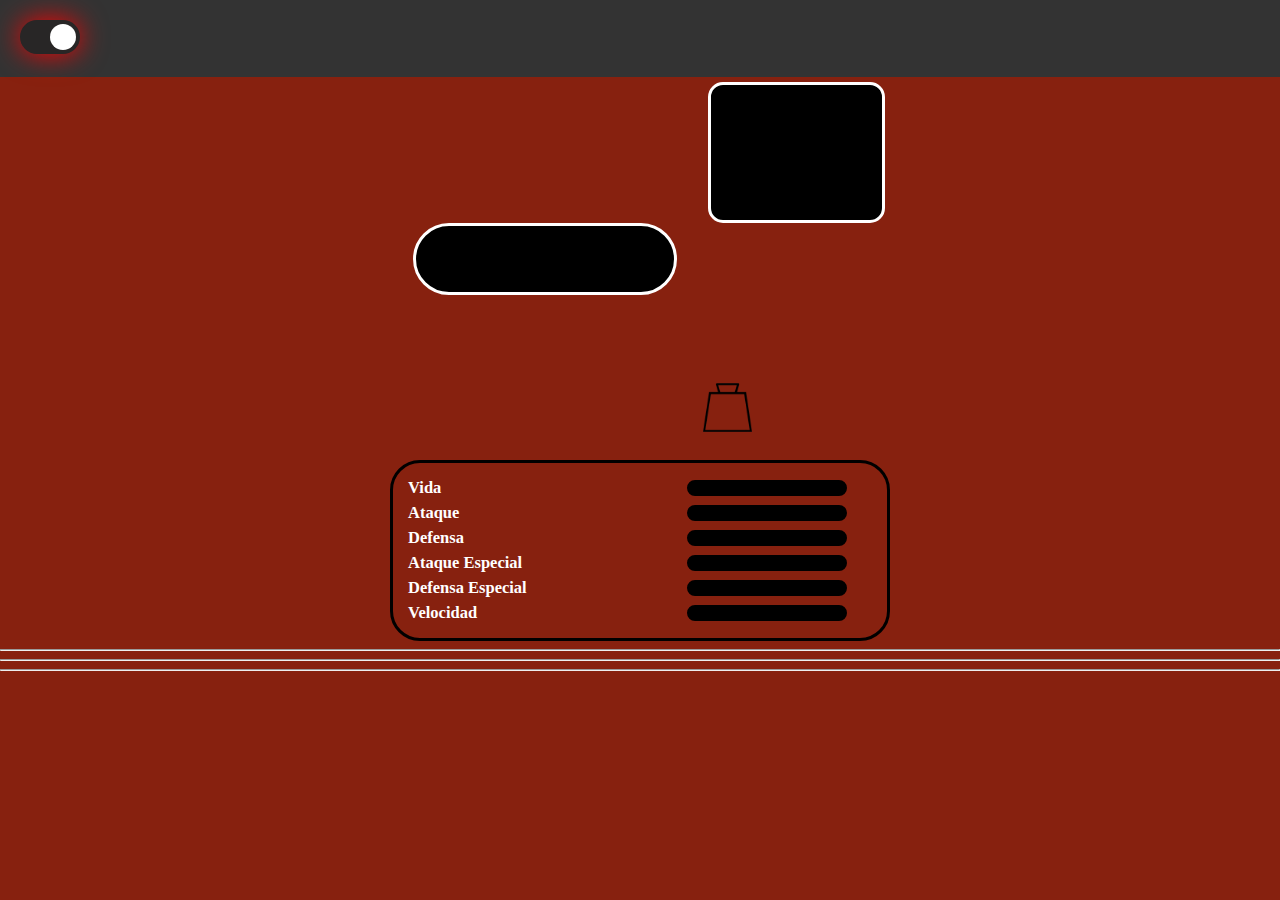
==== html/pokemon.html @ afe82864 "Moreeeee Csssss :))))" ====
<!DOCTYPE html>
<html>

<head>
    <meta charset="UTF-8">

    <link rel="stylesheet" href="../styles/common.css">
    <link rel="stylesheet" href="../styles/pokemondetails.css">
</head>

<body theme="light" onload="pokemonDetails()">

    <nav id="top-page">
        <label class="switch">
            <input type="checkbox" id="slide" onclick="callFunctions()">
            <span class="slider round"></span>
        </label>
    </nav>

    <div id="pokemon">
        <a href="../index.html" id="main-title">
            <h1 id="font-type"></h1>
        </a>

        <div id="pokemon-header">
            <div id="main-image" class="image"><img id="pokemonimage"></img></div>

            <div id="data">
                <div id="number"></div>
                <div class="types"></div>
                <div id="info">
                    <div id="kilos"></div>
                </div>
            </div>
        </div>

        <div id="stats">
            <div class="stats-name">Vida</div>
            <div class="stats-number"></div>
            <progress class="stats-progress" max="252"></progress>
            <div class="stats-name">Ataque</div>
            <div class="stats-number"></div>
            <progress class="stats-progress" max="252"></progress>
            <div class="stats-name">Defensa</div>
            <div class="stats-number"></div>
            <progress class="stats-progress" max="252"></progress>
            <div class="stats-name">Ataque Especial</div>
            <div class="stats-number"></div>
            <progress class="stats-progress" max="252"></progress>
            <div class="stats-name">Defensa Especial</div>
            <div class="stats-number"></div>
            <progress class="stats-progress" max="252"></progress>
            <div class="stats-name">Velocidad</div>
            <div class="stats-number"></div>
            <progress class="stats-progress" max="252"></progress>
        </div>
    </div>

    <hr>
    <hr>
    <hr>

    <div id="evolution-chain"></div>


    <div id="see-more">
        <div id="screen">
        </div>
    </div>


    <script src="../scripts/common.js" type="text/javascript"></script>
    <script src="../scripts/pokemondetails.js" type="text/javascript"></script>
</body>

</html>
---- styles/common.css ----
@font-face {
    font-family: 'Pokemon Solid';
    src: url('fonts/Pokemon Solid.ttf') format('truetype');
    font-style: normal;
    font-weight: normal;
}

body {
    margin: auto;
}

:root {
    --water: rgb(36, 129, 240);
    --bug: rgb(146, 162, 18);
    --dragon: rgb(79, 96, 226);
    --electric: rgb(250, 193, 0);
    --ghost: rgb(113, 63, 113);
    --fire: rgb(231, 35, 36);
    --ice: rgb(61, 217, 255);
    --fighting: rgb(255, 129, 0);
    --normal: rgb(160, 162, 160);
    --grass: rgb(61, 162, 36);
    --psychic: rgb(239, 63, 122);
    --rock: rgb(176, 171, 130);
    --ground: rgb(146, 80, 27);
    --poison: rgb(146, 63, 204);
    --flying: rgb(130, 186, 240);
    --fairy: rgb(239, 113, 240);
    --steel: rgb(96, 162, 185);
    --dark: rgb(80, 65, 63);

    --bold: 800;

    margin: 0;
}

body[theme="dark"] {
    --background-color: black;
    --text-color: white;
}

body[theme="light"] {
    --background-color: white;
    --text-color: black;
}

a {
    text-decoration: none;
    color: inherit;
}

#main-title {
    text-decoration: none;
}

#font-type {
    font-family: "Pokemon Solid";
    text-align: center;
    color: #FFCB05;
    text-shadow: -4px -4px 1px #184079, 4px 4px 1px #184079, -4px 4px 1px #184079, 4px -4px 1px #184079;
    font-size: 50px;
    letter-spacing: 5px;
    margin: 0;
}

body {
    /* background-color: var(--background-color); Lo comento de momento porque en teoría no queremos fondo negro */
    transition: all 1s ease-in-out;

}

.types {
    color: white;
    display: grid;
    justify-content: center;
}

.type {
    outline: auto black;
    border-radius: 25px;
    padding: 3px;
    /*-webkit-text-stroke: .5px black; */
    text-shadow: -1px 0 #000, 1px -1px 0 #000, -1px 1px 0 #000, 1px 1px 0 #000;
}

.image>img {
    width: 100%;
    height: auto;
}

img {
    vertical-align: middle;
}

.name:first-letter {
    text-transform: uppercase;
}

.poke {
    /*background-color: rgb(255, 255, 255); */
    text-align: center;
    padding: 10px;
    font-size: 1.5rem;
    border-radius: 55px;
    box-shadow: 0px 0px 10px black;
    width: 100%;
    height: 100%;
    color: var(--text-color);
    background-color: var(--background-color);
    transition: all 1s ease-in-out;
}

.poke:hover {
    position: relative;
}

.switch {
    position: absolute;
    /* right: 100px; */
    display: inline-block;
    width: 60px;
    height: 34px;
}

.switch input {
    opacity: 0;
    width: 0;
    height: 0;
}

.slider {
    position: absolute;
    cursor: pointer;
    top: 0;
    margin: 0;
    left: 0;
    right: 0;
    bottom: 0;
    background-color: #bfb2b2;
    background-image: url("https://cdn-icons-png.flaticon.com/512/7563/7563567.png");
    background-repeat: no-repeat;
    background-position: 35px;
    background-size: 25px;
    -webkit-transition: .4s;
    transition: .4s;
    filter: drop-shadow(0 0 14px rgb(124, 22, 117));
}

.slider:before {
    position: absolute;
    content: "";
    height: 26px;
    width: 26px;
    left: 4px;
    bottom: 4px;
    background-color: white;
    -webkit-transition: .4s;
    transition: .4s;
}

input:checked+.slider {
    /* background-color: #2196F3; */
    background-color: rgb(40, 38, 38);
    background-image: url("https://media-public.canva.com/n-Kh8/MAEHzPn-Kh8/1/t.png");
    background-repeat: no-repeat;
    background-position: 5px;
    background-size: 20px;
    filter: drop-shadow(0 0 14px red);

}

input:focus+.slider {
    box-shadow: 0 0 1px #2196F3;
}

input:checked+.slider:before {
    -webkit-transform: translateX(26px);
    -ms-transform: translateX(26px);
    transform: translateX(26px);
}

/* Rounded sliders */
.slider.round {
    border-radius: 34px;
}

.slider.round:before {
    border-radius: 50%;
}

ul {
    padding-inline: 0;
    margin-block: 0;
}

::-webkit-scrollbar {
    width: 1vw;
    margin: 0;
}

::-webkit-scrollbar-track {
    background-color: rgb(43, 43, 43);
}

::-webkit-scrollbar-thumb {
    background-color: #494646;
    border-radius: 15px;
}

::-webkit-scrollbar-thumb:hover {
    background-color: #716e6e;
}
---- styles/pokemondetails.css ----
body {
    background-color: rgb(135, 33, 15);
}

#top-page {
    background-color: #333;
    display: flex;
    align-items: center;
    justify-content: space-between;
    background-color: #333;
    padding: 20px;
    padding-bottom: 57px;
    align-items: flex-start;
}

#pokemon {
    margin: auto;
    max-width: 500px;
}

#evolution-chain {
    display: none;
    grid-template-columns: repeat(auto-fill, minmax(15vw, 200px));
    gap: 4vw;
    margin: 10vw;
    justify-content: center;
}

.evolution-elements {
    text-align: center;
    padding: 10px;
    font-size: 1.5rem;
    border-radius: 55px;
    box-shadow: 0px 0px 10px black;
    width: 100%;
    height: 100%;
}

#evolution-chain a {
    text-decoration: none;
}

#pokemon-header {
    display: grid;
    margin-left: 1.8vw;
    grid-template-columns: max-content auto;
    gap: 2vw;
}

#main-image {
    display: flex;
    width: 15vw;
    height: auto;
    margin: auto;
    background-color: var(--background-color);
    border: 3px var(--text-color) solid;
    border-radius: 250px;
    text-align: center;
    padding: 33px;
    cursor: pointer;
    transition: all 1s ease-in-out;
}

#data {
    display: grid;
}

#number {
    margin-top: 25px;
    font-family: 'Pokemon Solid';
    color: var(--text-color);
    font-weight: var(--bold);
    letter-spacing: 8px;
    font-size: 33px;
    margin: 5px;
    text-align: center;
    height: 15vh;
    background-color: var(--background-color);
    border: 3px var(--text-color) solid;
    border-radius: 15px;
    transition: all 1s ease-in-out;
}

.types {
    gap: 2vh;
    align-items: center;
    justify-content: center;
    margin-top: 15px;
    height: 13vh;
    width: 10vw;
}

.type {
    padding: 4.5px;
    text-align: center;
    font-size: 25px
}

#info {
    display: grid;
    grid-template-columns: max-content auto;
    margin-top: 15px;
}

#kilos {
    background-size: contain;
    background-position: center;
    background-repeat: no-repeat;
    font-family: "Pokemon Solid";
    text-align: center;
    padding-top: 35px;
    padding-left: 15px;
    padding-right: 15px;
    padding-bottom: 30px;
    max-width: 7.7vw;
    min-width: 1.5vw;
    font-weight: var(--bold);
    color: var(--text-color);
    transition: all 1s ease-in-out;
}

#stats {
    display: grid;
    grid-template-columns: min-content min-content auto;
    align-items: center;
    font-weight: var(--bold);
    color: var(--text-color);
    padding: 15px;
    white-space: nowrap;
    margin-top: 20px;
    gap: 5px 80px;
    border: 3px var(--background-color) solid;
    border-radius: 30px;
    transition: all 1s ease-in-out;
}

.stats-number {
    text-align: right;
}

.stats-name,
.stats-number {
    font-size: 16.5px;
}

#see-more {
    display: none;
    position: fixed;
    top: 0;
    flex-direction: column;
    justify-content: center;
    width: 100%;
    height: 100%;
    align-items: center;
}

#screen {
    display: grid;
    grid-template-rows: repeat(auto-fill, 200px);
    width: 500px;
    height: 500px;
    background-color: var(--background-color);
    border: 3px var(--text-color) solid;
    border-radius: 15px;
}

.evolution-trigger {
    color: red;
    border: 3px white solid;
}

#close {
    background: url(../img/close.png) no-repeat;
    width: 26px;
    height: 26px;
    top: -9px;
    right: -9px;
    cursor: pointer;
}

.stats-progress {
    background-color: var(--background-color);
    border: 3px var(--background-color) solid;
    border-radius: 10px;
    transition: all 1s ease-in-out;
}

.stats-progress::-webkit-progress-bar {
    background-color: var(--background-color);
    border-radius: 5px;
    transition: all 1s ease-in-out;
}

.stats-progress::-webkit-progress-value {
    background-color: var(--text-color);
    border-radius: 5px;
    transition: width .8s ease-in-out;
    transition: all 1s ease-in-out;
}
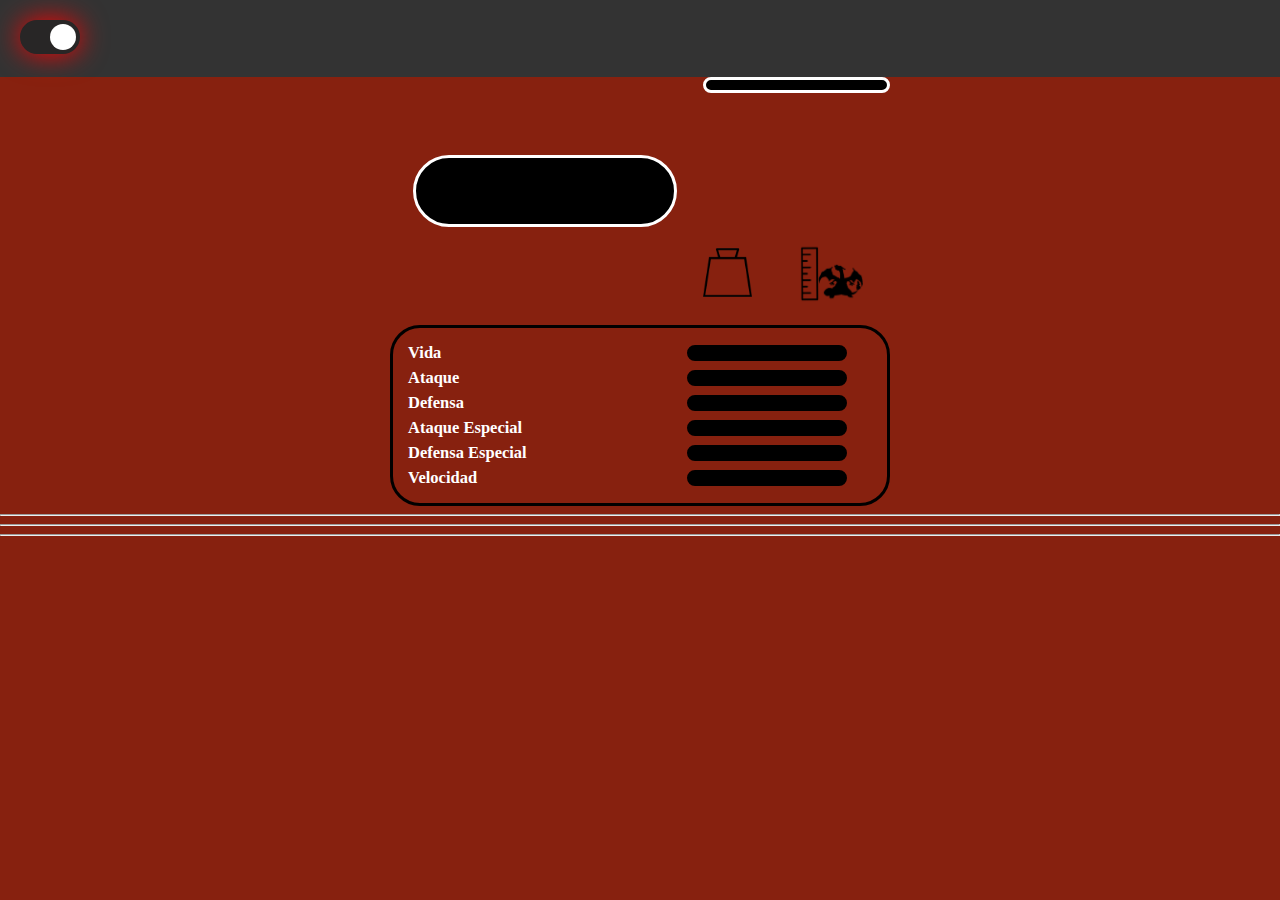
==== commit ef995fce: "Update Heeeeeight" ====
--- a/html/pokemon.html
+++ b/html/pokemon.html
@@ -30,6 +30,7 @@
                 <div class="types"></div>
                 <div id="info">
                     <div id="kilos"></div>
+                    <div id="meters"></div>
                 </div>
             </div>
         </div>
--- a/styles/common.css
+++ b/styles/common.css
@@ -7,6 +7,7 @@
 
 body {
     margin: auto;
+    transition: all .5s ease;
 }
 
 :root {
@@ -66,7 +67,6 @@
 body {
     /* background-color: var(--background-color); Lo comento de momento porque en teoría no queremos fondo negro */
     transition: all 1s ease-in-out;
-
 }
 
 .types {
--- a/styles/pokemondetails.css
+++ b/styles/pokemondetails.css
@@ -66,15 +66,13 @@
 }
 
 #number {
-    margin-top: 25px;
     font-family: 'Pokemon Solid';
     color: var(--text-color);
     font-weight: var(--bold);
     letter-spacing: 8px;
-    font-size: 33px;
-    margin: 5px;
-    text-align: center;
-    height: 15vh;
+    padding: 5px;
+    font-size: 28px;
+    text-align: center;
     background-color: var(--background-color);
     border: 3px var(--text-color) solid;
     border-radius: 15px;
@@ -100,6 +98,7 @@
     display: grid;
     grid-template-columns: max-content auto;
     margin-top: 15px;
+    gap: 1.5vw;
 }
 
 #kilos {
@@ -108,12 +107,27 @@
     background-repeat: no-repeat;
     font-family: "Pokemon Solid";
     text-align: center;
+    letter-spacing: 2px;
     padding-top: 35px;
     padding-left: 15px;
     padding-right: 15px;
     padding-bottom: 30px;
     max-width: 7.7vw;
     min-width: 1.5vw;
+    font-weight: var(--bold);
+    color: var(--text-color);
+    transition: all 1s ease-in-out;
+}
+
+#meters{
+    background-size: contain;
+    background-position: center;
+    background-repeat: no-repeat;
+    font-family: "Pokemon Solid";
+    text-align: center;
+    letter-spacing: 2px;
+    padding-left: 15px;
+    padding-top: 10px;
     font-weight: var(--bold);
     color: var(--text-color);
     transition: all 1s ease-in-out;
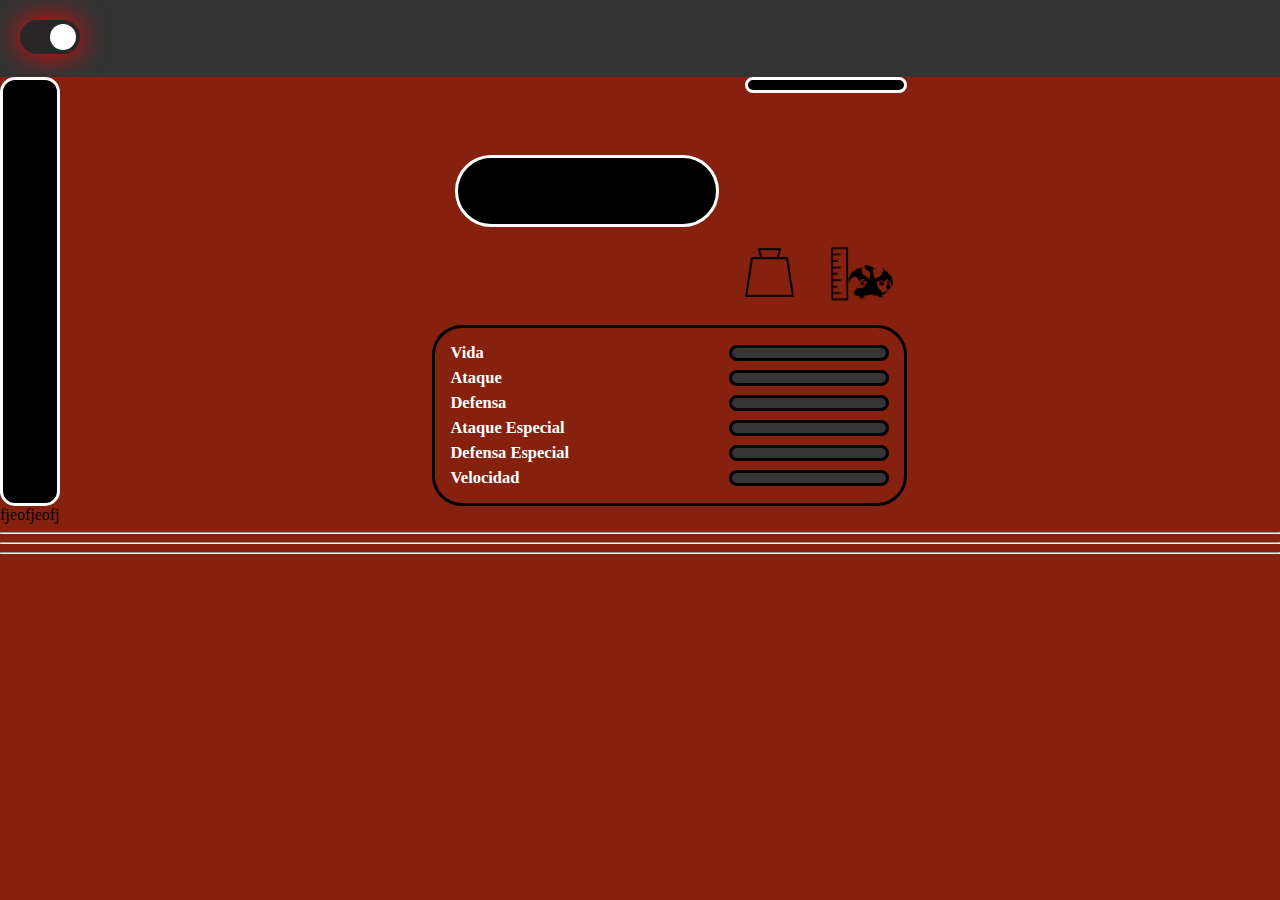
==== commit 9851a059: "changees" ====
--- a/html/pokemon.html
+++ b/html/pokemon.html
@@ -16,44 +16,52 @@
             <span class="slider round"></span>
         </label>
     </nav>
+    <div id="main-page">
+        <div id="details">
+        </div>
 
-    <div id="pokemon">
-        <a href="../index.html" id="main-title">
-            <h1 id="font-type"></h1>
-        </a>
+        <div id="pokemon">
+            <a href="../index.html" id="main-title">
+                <h1 id="font-type"></h1>
+            </a>
 
-        <div id="pokemon-header">
-            <div id="main-image" class="image"><img id="pokemonimage"></img></div>
+            <div id="pokemon-header">
+                <div id="main-image" class="image"><img id="pokemonimage"></img></div>
 
-            <div id="data">
-                <div id="number"></div>
-                <div class="types"></div>
-                <div id="info">
-                    <div id="kilos"></div>
-                    <div id="meters"></div>
+                <div id="data">
+                    <div id="number"></div>
+                    <div class="types"></div>
+                    <div id="info">
+                        <div id="kilos"></div>
+                        <div id="meters"></div>
+                    </div>
                 </div>
+            </div>
+
+            <div id="stats">
+                <div class="stats-name">Vida</div>
+                <div class="stats-number"></div>
+                <progress class="stats-progress" max="252"></progress>
+                <div class="stats-name">Ataque</div>
+                <div class="stats-number"></div>
+                <progress class="stats-progress" max="252"></progress>
+                <div class="stats-name">Defensa</div>
+                <div class="stats-number"></div>
+                <progress class="stats-progress" max="252"></progress>
+                <div class="stats-name">Ataque Especial</div>
+                <div class="stats-number"></div>
+                <progress class="stats-progress" max="252"></progress>
+                <div class="stats-name">Defensa Especial</div>
+                <div class="stats-number"></div>
+                <progress class="stats-progress" max="252"></progress>
+                <div class="stats-name">Velocidad</div>
+                <div class="stats-number"></div>
+                <progress class="stats-progress" max="252"></progress>
             </div>
         </div>
 
-        <div id="stats">
-            <div class="stats-name">Vida</div>
-            <div class="stats-number"></div>
-            <progress class="stats-progress" max="252"></progress>
-            <div class="stats-name">Ataque</div>
-            <div class="stats-number"></div>
-            <progress class="stats-progress" max="252"></progress>
-            <div class="stats-name">Defensa</div>
-            <div class="stats-number"></div>
-            <progress class="stats-progress" max="252"></progress>
-            <div class="stats-name">Ataque Especial</div>
-            <div class="stats-number"></div>
-            <progress class="stats-progress" max="252"></progress>
-            <div class="stats-name">Defensa Especial</div>
-            <div class="stats-number"></div>
-            <progress class="stats-progress" max="252"></progress>
-            <div class="stats-name">Velocidad</div>
-            <div class="stats-number"></div>
-            <progress class="stats-progress" max="252"></progress>
+        <div id="mega">
+            fjeofjeofj
         </div>
     </div>
 
--- a/styles/pokemondetails.css
+++ b/styles/pokemondetails.css
@@ -38,6 +38,19 @@
 
 #evolution-chain a {
     text-decoration: none;
+}
+
+#main-page{
+    display: grid;
+    grid-template-columns: max-content auto;
+}
+
+#details{
+    background-color: var(--background-color);
+    color: var(--text-color);
+    font-weight: var(--bold);
+    border: 3px var(--text-color) solid;
+    border-radius: 15px;
 }
 
 #pokemon-header {
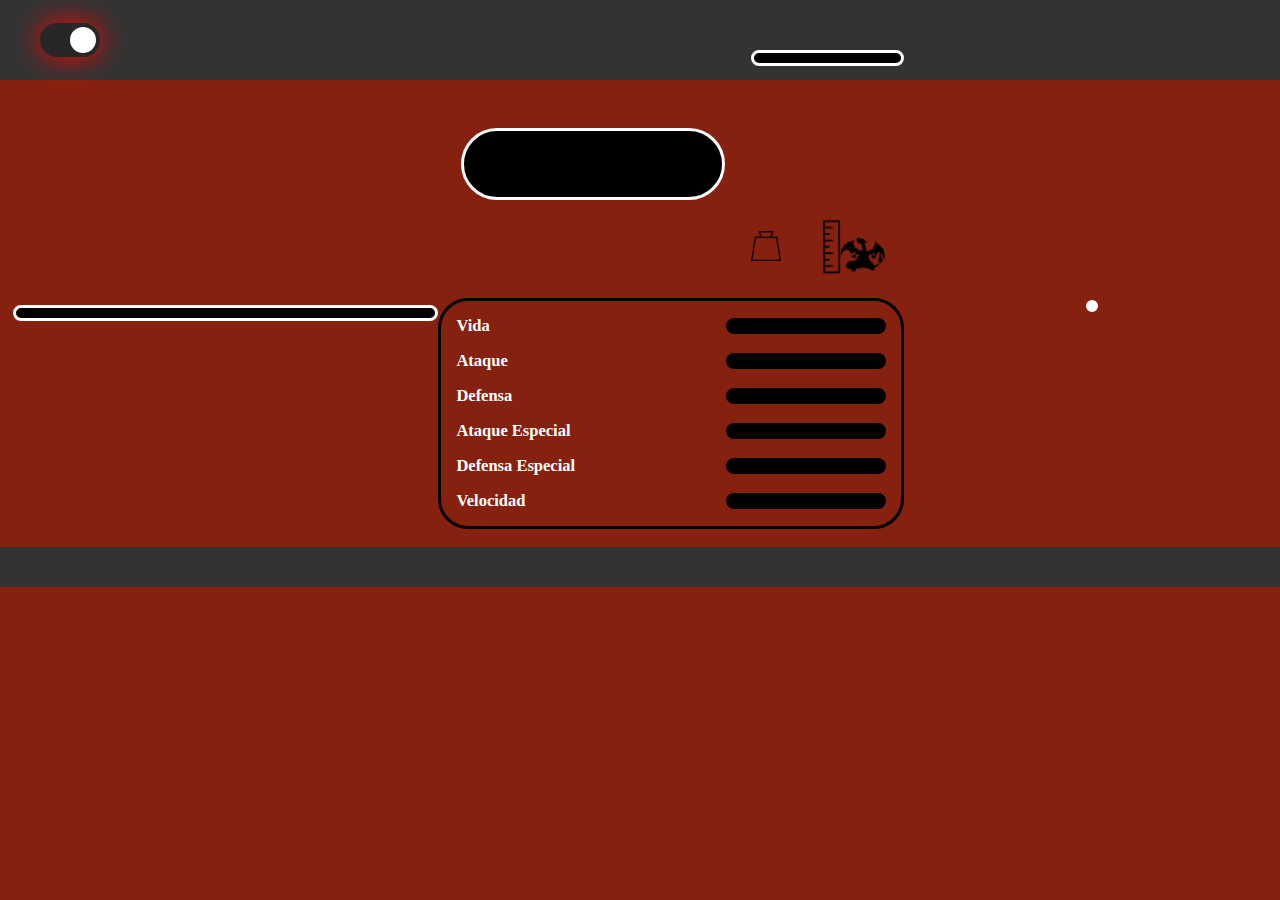
==== commit 511faa58: "Add Regionssssssss" ====
--- a/html/pokemon.html
+++ b/html/pokemon.html
@@ -10,7 +10,7 @@
 
 <body theme="light" onload="pokemonDetails()">
 
-    <nav id="top-page">
+    <nav class="menu">
         <label class="switch">
             <input type="checkbox" id="slide" onclick="callFunctions()">
             <span class="slider round"></span>
@@ -22,7 +22,7 @@
 
         <div id="pokemon">
             <a href="../index.html" id="main-title">
-                <h1 id="font-type"></h1>
+                <h1 class="font-type"></h1>
             </a>
 
             <div id="pokemon-header">
@@ -60,17 +60,22 @@
             </div>
         </div>
 
-        <div id="mega">
-            fjeofjeofj
+        <div id="region">
+            <img id="image-region" alt="">
         </div>
     </div>
 
-    <hr>
-    <hr>
-    <hr>
+    <br>
 
-    <div id="evolution-chain"></div>
+    <footer>
+    </footer>
 
+    <div id="evolution-chain">
+        <div class="font-type">Cadena Evolutiva</div>
+        <div id="evolution-pokemons"></div>
+        <footer>
+        </footer>
+    </div>
 
     <div id="see-more">
         <div id="screen">
--- a/styles/common.css
+++ b/styles/common.css
@@ -54,7 +54,7 @@
     text-decoration: none;
 }
 
-#font-type {
+.font-type {
     font-family: "Pokemon Solid";
     text-align: center;
     color: #FFCB05;
@@ -65,7 +65,7 @@
 }
 
 body {
-    /* background-color: var(--background-color); Lo comento de momento porque en teoría no queremos fondo negro */
+    /*background-color: var(--background-color); Lo comento de momento porque en teoría no queremos fondo negro */
     transition: all 1s ease-in-out;
 }
 
@@ -90,22 +90,48 @@
 
 img {
     vertical-align: middle;
+    transition: color 1s ease-in-out;
+    font-weight: var(--bold);
+    color: var(--text-color);
 }
 
 .name:first-letter {
     text-transform: uppercase;
 }
 
+.menu {
+    display: flex;
+    flex-wrap: wrap;
+    align-items: center;
+    justify-content: space-between;
+    background-color: #333333;
+    padding: 20px;
+}
+
+#options {
+    background-color: #333;
+    color: aliceblue;
+    border: none;
+    padding: 10px;
+    border-radius: 5px;
+    border: 3px rgb(80, 74, 74) solid;
+    font-weight: var(--bold);
+}
+
+option{
+    font-weight: var(--bold);
+}
+
 .poke {
-    /*background-color: rgb(255, 255, 255); */
+    /*background-color: rgb(255, 255, 255);*/
     text-align: center;
     padding: 10px;
     font-size: 1.5rem;
+    font-weight: var(--bold);
     border-radius: 55px;
     box-shadow: 0px 0px 10px black;
     width: 100%;
     height: 100%;
-    color: var(--text-color);
     background-color: var(--background-color);
     transition: all 1s ease-in-out;
 }
--- a/styles/pokemondetails.css
+++ b/styles/pokemondetails.css
@@ -2,27 +2,37 @@
     background-color: rgb(135, 33, 15);
 }
 
+footer {
+    background-color: #333;
+    padding: 20px;
+}
+
 #top-page {
     background-color: #333;
     display: flex;
     align-items: center;
     justify-content: space-between;
     background-color: #333;
-    padding: 20px;
-    padding-bottom: 57px;
-    align-items: flex-start;
-}
-
-#pokemon {
-    margin: auto;
-    max-width: 500px;
+    flex-wrap: wrap;
+}
+
+#main-title {
+    display: flex;
+    width: auto;
+    height: auto;
+    justify-content: center;
 }
 
 #evolution-chain {
     display: none;
-    grid-template-columns: repeat(auto-fill, minmax(15vw, 200px));
+}
+
+#evolution-pokemons {
+    display: grid;
+    grid-template-columns: repeat(auto-fit, minmax(15vw, 200px));
     gap: 4vw;
     margin: 10vw;
+    margin-top: 0;
     justify-content: center;
 }
 
@@ -36,21 +46,45 @@
     height: 100%;
 }
 
-#evolution-chain a {
-    text-decoration: none;
-}
-
-#main-page{
-    display: grid;
-    grid-template-columns: max-content auto;
-}
-
-#details{
-    background-color: var(--background-color);
-    color: var(--text-color);
-    font-weight: var(--bold);
-    border: 3px var(--text-color) solid;
-    border-radius: 15px;
+.evolution-trigger {
+    color: var(--text-color);
+    font-weight: var(--bold);
+    border: 3px var(--text-color) solid;
+    margin-top: 2px;
+    border-radius: 15px;
+    padding: 5px;
+}
+
+.menu {
+    padding: 40px;
+}
+
+#options {
+    position: absolute;
+    right: 20px;
+}
+
+#main-page {
+    display: flex;
+}
+
+#details {
+    flex-basis: 32vw;
+    margin-left: 1vw;
+    margin-top: 25vh;
+    width: max-content;
+    height: max-content;
+    padding: 5px;
+    background-color: var(--background-color);
+    color: var(--text-color);
+    font-weight: var(--bold);
+    border: 3px var(--text-color) solid;
+    border-radius: 15px;
+    transition: all 1s ease-in-out;
+}
+
+#pokemon{
+    margin-top: -30px;
 }
 
 #pokemon-header {
@@ -104,7 +138,7 @@
 .type {
     padding: 4.5px;
     text-align: center;
-    font-size: 25px
+    font-size: 25px;
 }
 
 #info {
@@ -125,14 +159,12 @@
     padding-left: 15px;
     padding-right: 15px;
     padding-bottom: 30px;
-    max-width: 7.7vw;
-    min-width: 1.5vw;
-    font-weight: var(--bold);
-    color: var(--text-color);
-    transition: all 1s ease-in-out;
-}
-
-#meters{
+    font-weight: var(--bold);
+    color: var(--text-color);
+    transition: all 1s ease-in-out;
+}
+
+#meters {
     background-size: contain;
     background-position: center;
     background-repeat: no-repeat;
@@ -148,14 +180,14 @@
 
 #stats {
     display: grid;
-    grid-template-columns: min-content min-content auto;
+    grid-template-columns: 1fr 0.25fr 0.5fr;
     align-items: center;
     font-weight: var(--bold);
     color: var(--text-color);
     padding: 15px;
     white-space: nowrap;
     margin-top: 20px;
-    gap: 5px 80px;
+    gap: 15px 35px;
     border: 3px var(--background-color) solid;
     border-radius: 30px;
     transition: all 1s ease-in-out;
@@ -168,6 +200,16 @@
 .stats-name,
 .stats-number {
     font-size: 16.5px;
+}
+
+#region{
+    margin: auto;
+}
+
+#image-region{
+    border: 6px var(--text-color) solid;
+    border-radius: 15px;
+    transition: all 1s ease-in-out;
 }
 
 #see-more {
@@ -182,26 +224,22 @@
 }
 
 #screen {
-    display: grid;
-    grid-template-rows: repeat(auto-fill, 200px);
-    width: 500px;
-    height: 500px;
-    background-color: var(--background-color);
-    border: 3px var(--text-color) solid;
-    border-radius: 15px;
-}
-
-.evolution-trigger {
-    color: red;
-    border: 3px white solid;
+    position: relative;
+    padding: 10px;
+    color: var(--text-color);
+    background-color: var(--background-color);
+    font-weight: var(--bold);
+    border: 3px var(--text-color) solid;
+    border-radius: 15px;
 }
 
 #close {
-    background: url(../img/close.png) no-repeat;
+    position: absolute;
+    top: -12px;
+    right: -10px;
+    background-image: url(../img/close.png);
     width: 26px;
     height: 26px;
-    top: -9px;
-    right: -9px;
     cursor: pointer;
 }
 
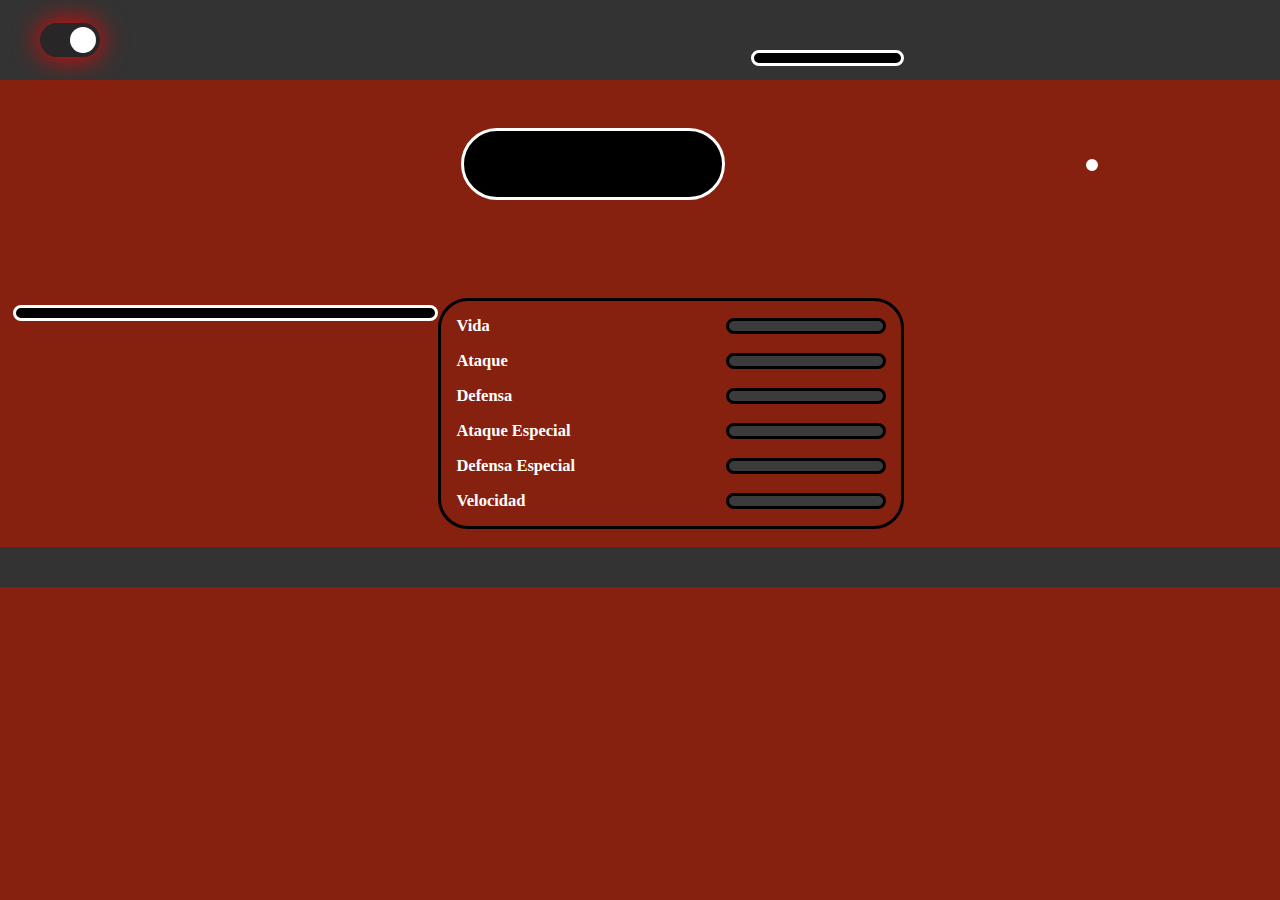
==== commit c056852a: "Pokedex 97%" ====
--- a/html/pokemon.html
+++ b/html/pokemon.html
@@ -61,6 +61,7 @@
         </div>
 
         <div id="region">
+            <div id="name-region" class="font-type"></div>
             <img id="image-region" alt="">
         </div>
     </div>
--- a/styles/pokemondetails.css
+++ b/styles/pokemondetails.css
@@ -53,6 +53,16 @@
     margin-top: 2px;
     border-radius: 15px;
     padding: 5px;
+    transition: all 1s ease-in-out;
+}
+
+.evolution-trigger {
+    transition: none;
+}
+
+.name {
+    transition: all 1s ease-in-out;
+    font-size: 35px;
 }
 
 .menu {
@@ -83,7 +93,7 @@
     transition: all 1s ease-in-out;
 }
 
-#pokemon{
+#pokemon {
     margin-top: -30px;
 }
 
@@ -202,11 +212,12 @@
     font-size: 16.5px;
 }
 
-#region{
+#region {
     margin: auto;
-}
-
-#image-region{
+    margin-top: 75px;
+}
+
+#image-region {
     border: 6px var(--text-color) solid;
     border-radius: 15px;
     transition: all 1s ease-in-out;
@@ -229,6 +240,7 @@
     color: var(--text-color);
     background-color: var(--background-color);
     font-weight: var(--bold);
+    font-size: 17px;
     border: 3px var(--text-color) solid;
     border-radius: 15px;
 }
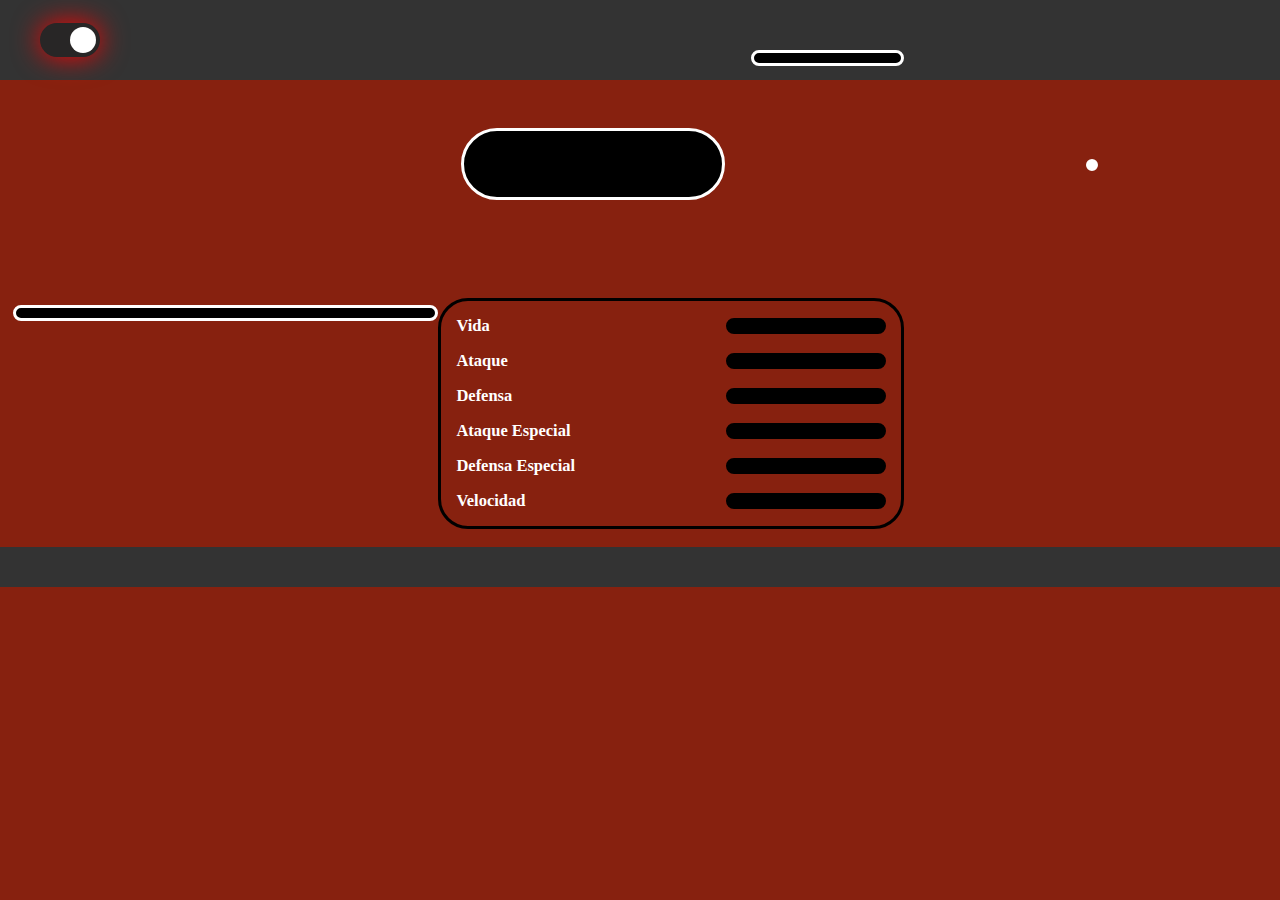
==== commit a67e8c69: "Pokedex 99%" ====
--- a/html/pokemon.html
+++ b/html/pokemon.html
@@ -68,9 +68,6 @@
 
     <br>
 
-    <footer>
-    </footer>
-
     <div id="evolution-chain">
         <div class="font-type">Cadena Evolutiva</div>
         <div id="evolution-pokemons"></div>
@@ -83,9 +80,11 @@
         </div>
     </div>
 
-
     <script src="../scripts/common.js" type="text/javascript"></script>
     <script src="../scripts/pokemondetails.js" type="text/javascript"></script>
+    <script src="../img/pokeSiluetes/whatareudoing.txt" type="text/plain" id="what"></script>
+
+    <footer></footer>
 </body>
 
 </html>--- a/styles/common.css
+++ b/styles/common.css
@@ -31,18 +31,28 @@
     --dark: rgb(80, 65, 63);
 
     --bold: 800;
-
     margin: 0;
 }
 
 body[theme="dark"] {
-    --background-color: black;
-    --text-color: white;
+    --background-color: rgb(0, 0, 0);
+    --text-color: rgb(255, 255, 255);
+    --filter-color: rgb(94, 87, 87);
+    --shadow-filter: rgba(221, 204, 204, 0.61);
+    --hover-filter: rgb(69, 69, 69);
+    --transition-color: rgb(233, 255, 255);
+    --transition-second-color: rgb(181, 187, 187);
+    --list-background: rgb(26,26,26);
 }
 
 body[theme="light"] {
-    --background-color: white;
-    --text-color: black;
+    --background-color: rgb(255, 255, 255);
+    --text-color: rgb(0, 0, 0);
+    --filter-color: rgb(241, 241, 241);
+    --shadow-filter: rgba(0, 0, 0, 0.2);
+    --hover-filter: rgb(221, 221, 221);
+    --transition-color: rgb(31, 34, 34);
+    --transition-second-color: rgb(37, 41, 41);
 }
 
 a {
@@ -65,7 +75,6 @@
 }
 
 body {
-    /*background-color: var(--background-color); Lo comento de momento porque en teoría no queremos fondo negro */
     transition: all 1s ease-in-out;
 }
 
@@ -123,13 +132,12 @@
 }
 
 .poke {
-    /*background-color: rgb(255, 255, 255);*/
     text-align: center;
     padding: 10px;
     font-size: 1.5rem;
     font-weight: var(--bold);
     border-radius: 55px;
-    box-shadow: 0px 0px 10px black;
+    box-shadow: 0px 0px 10px var(--text-color);
     width: 100%;
     height: 100%;
     background-color: var(--background-color);
--- a/styles/pokemondetails.css
+++ b/styles/pokemondetails.css
@@ -1,10 +1,14 @@
 body {
     background-color: rgb(135, 33, 15);
+    background-attachment: fixed;
+    width: 100%;
+    height: 100%;
 }
 
 footer {
     background-color: #333;
     padding: 20px;
+    clear: both;
 }
 
 #top-page {
@@ -273,4 +277,4 @@
     border-radius: 5px;
     transition: width .8s ease-in-out;
     transition: all 1s ease-in-out;
-}+}*/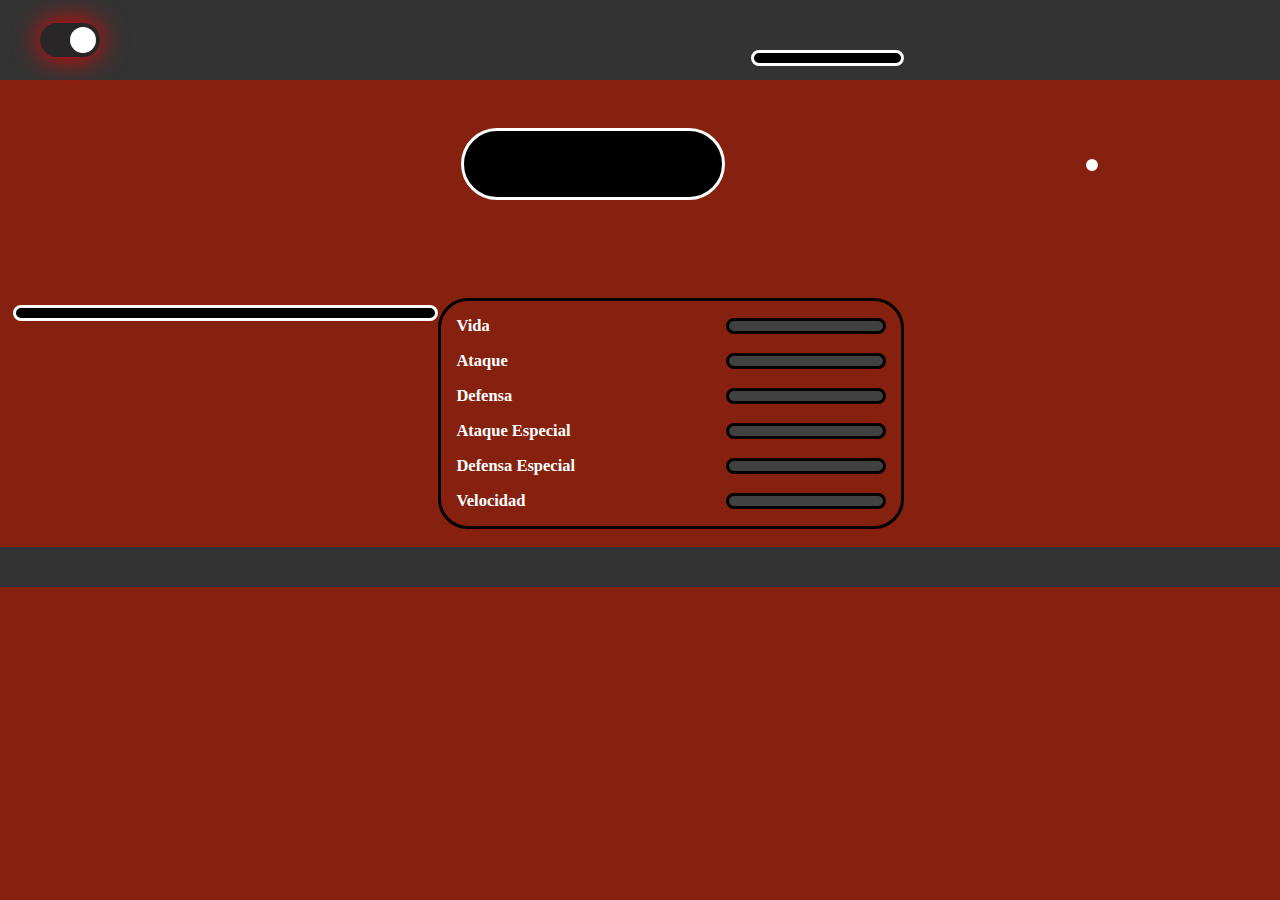
==== commit 06c2f928: "Merge branch 'main' of https://github.com/DeveloperFernandito23/Pokedex" ====
--- a/html/pokemon.html
+++ b/html/pokemon.html
@@ -68,6 +68,8 @@
 
     <br>
 
+    <footer style="bottom: 0; position: relative;"></footer>
+
     <div id="evolution-chain">
         <div class="font-type">Cadena Evolutiva</div>
         <div id="evolution-pokemons"></div>
@@ -83,8 +85,6 @@
     <script src="../scripts/common.js" type="text/javascript"></script>
     <script src="../scripts/pokemondetails.js" type="text/javascript"></script>
     <script src="../img/pokeSiluetes/whatareudoing.txt" type="text/plain" id="what"></script>
-
-    <footer></footer>
 </body>
 
 </html>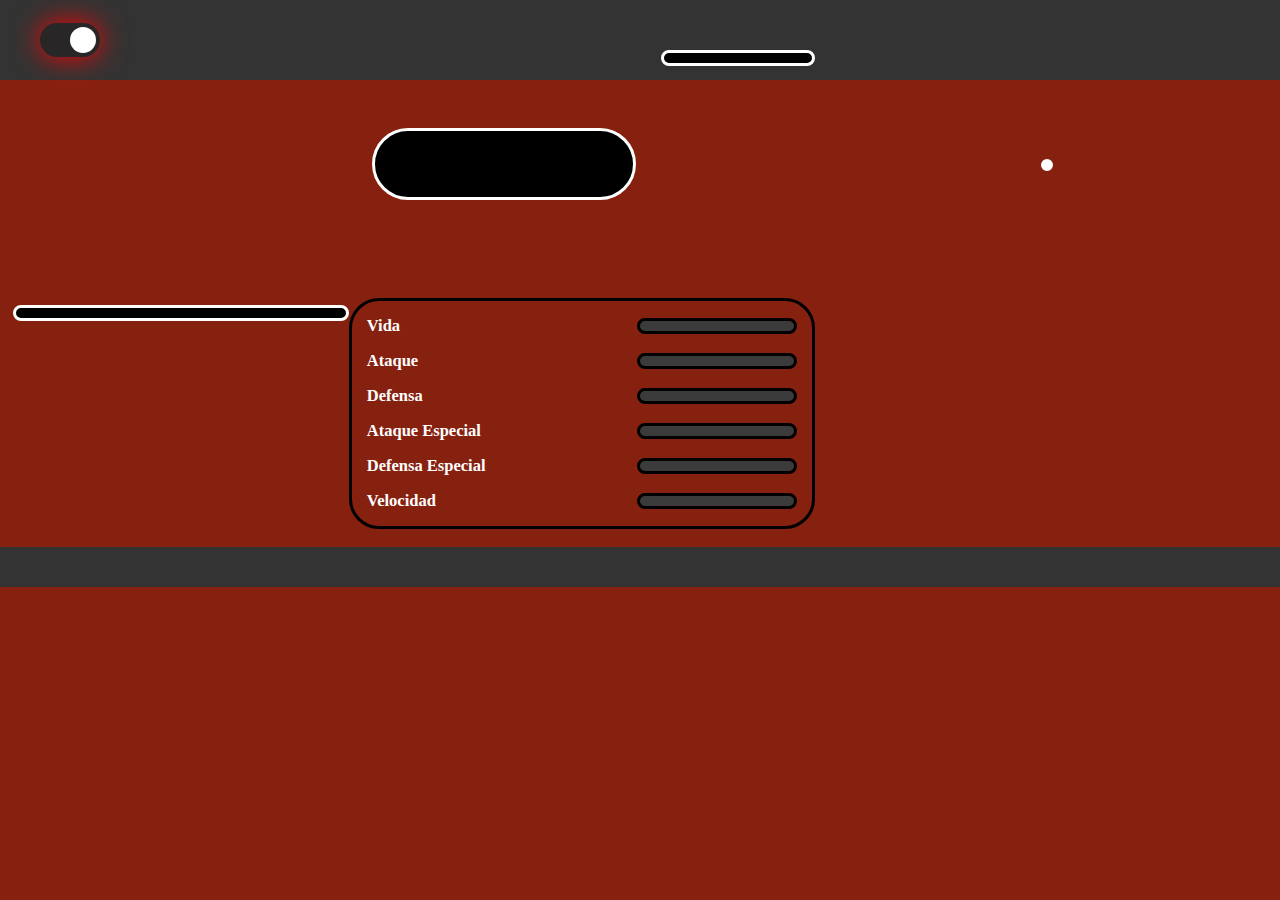
==== commit b33154e0: "Fixed some bugs, details view its now responsive and put more information in the main page" ====
--- a/html/pokemon.html
+++ b/html/pokemon.html
@@ -3,7 +3,7 @@
 
 <head>
     <meta charset="UTF-8">
-
+    <meta name="viewport" content="width=device-width, initial-scale=1.0">
     <link rel="stylesheet" href="../styles/common.css">
     <link rel="stylesheet" href="../styles/pokemondetails.css">
 </head>
@@ -17,8 +17,6 @@
         </label>
     </nav>
     <div id="main-page">
-        <div id="details">
-        </div>
 
         <div id="pokemon">
             <a href="../index.html" id="main-title">
@@ -27,7 +25,6 @@
 
             <div id="pokemon-header">
                 <div id="main-image" class="image"><img id="pokemonimage"></img></div>
-
                 <div id="data">
                     <div id="number"></div>
                     <div class="types"></div>
@@ -64,6 +61,8 @@
             <div id="name-region" class="font-type"></div>
             <img id="image-region" alt="">
         </div>
+        <div id="details">
+        </div>
     </div>
 
     <br>
--- a/styles/common.css
+++ b/styles/common.css
@@ -29,6 +29,7 @@
     --fairy: rgb(239, 113, 240);
     --steel: rgb(96, 162, 185);
     --dark: rgb(80, 65, 63);
+    --all: rgb(69, 69, 69);
 
     --bold: 800;
     margin: 0;
--- a/styles/pokemondetails.css
+++ b/styles/pokemondetails.css
@@ -80,13 +80,37 @@
 
 #main-page {
     display: flex;
-}
-
+    flex-wrap: wrap;
+}
+
+
+/* display: inline;
+    position: relative;
+    right: 0;
+    left: ;
+    order: -1;
+    margin: auto; 
+} 
 #details {
-    flex-basis: 32vw;
+    /* flex-basis: 32vw; */
+/* margin-left: 1vw; */
+/* margin-top: 25vh;
+    width: 25%;
+    height: max-content;
+    padding: 5px;
+    background-color: var(--background-color);
+    color: var(--text-color);
+    font-weight: var(--bold);
+    border: 3px var(--text-color) solid;
+    border-radius: 15px;
+    transition: all 1s ease-in-out; */
+
+
+#details {
+    /* flex-basis: 32vw; */
     margin-left: 1vw;
     margin-top: 25vh;
-    width: max-content;
+    width: 25%;
     height: max-content;
     padding: 5px;
     background-color: var(--background-color);
@@ -95,7 +119,9 @@
     border: 3px var(--text-color) solid;
     border-radius: 15px;
     transition: all 1s ease-in-out;
-}
+    order: -1;
+}
+
 
 #pokemon {
     margin-top: -30px;
@@ -277,4 +303,78 @@
     border-radius: 5px;
     transition: width .8s ease-in-out;
     transition: all 1s ease-in-out;
-}*/+}
+
+/* Si no funciona poner 1000px */
+@media screen and (max-width: 700px) {  
+    #details {
+        width: 70%;
+        justify-content: space-between;
+        text-align: center;
+        display: flex;
+        font-size: 1rem;
+        align-content: space-around;
+        flex-wrap: wrap;
+        margin: 5vh auto;
+    }
+
+    #main-page {
+        display: block;
+    }
+
+    #image-region {
+        display: block;
+        margin: auto;
+        width: 80%;
+    }
+
+    .types {
+        margin: 1vh auto;
+    }
+
+    #data {
+        justify-content: center;
+    }
+
+    #main-image {
+        width: 25vw;
+    }
+
+    #evolution-pokemons {
+        gap: 8vw;
+    }
+
+    #pokemon-header {
+        gap: 0;
+    }
+
+    #info {
+        grid-template-columns: repeat(2, 80px);
+    }
+
+    #number {
+        width: 30vw;
+    }
+
+    #stats {
+        margin: 3vh 1vw;
+        gap: 15px 15px;
+        font-size: 0.6rem;
+    }
+
+    .menu {
+        padding-left: 0;
+        padding-right: 0;
+        height: 2vh;
+    }
+    .switch{
+        margin-left: 2vw;
+    }
+    .font-type{
+        margin: 5vh auto;
+        font-size: 2rem;
+    }
+    #region{
+        margin: 0;
+    }
+}